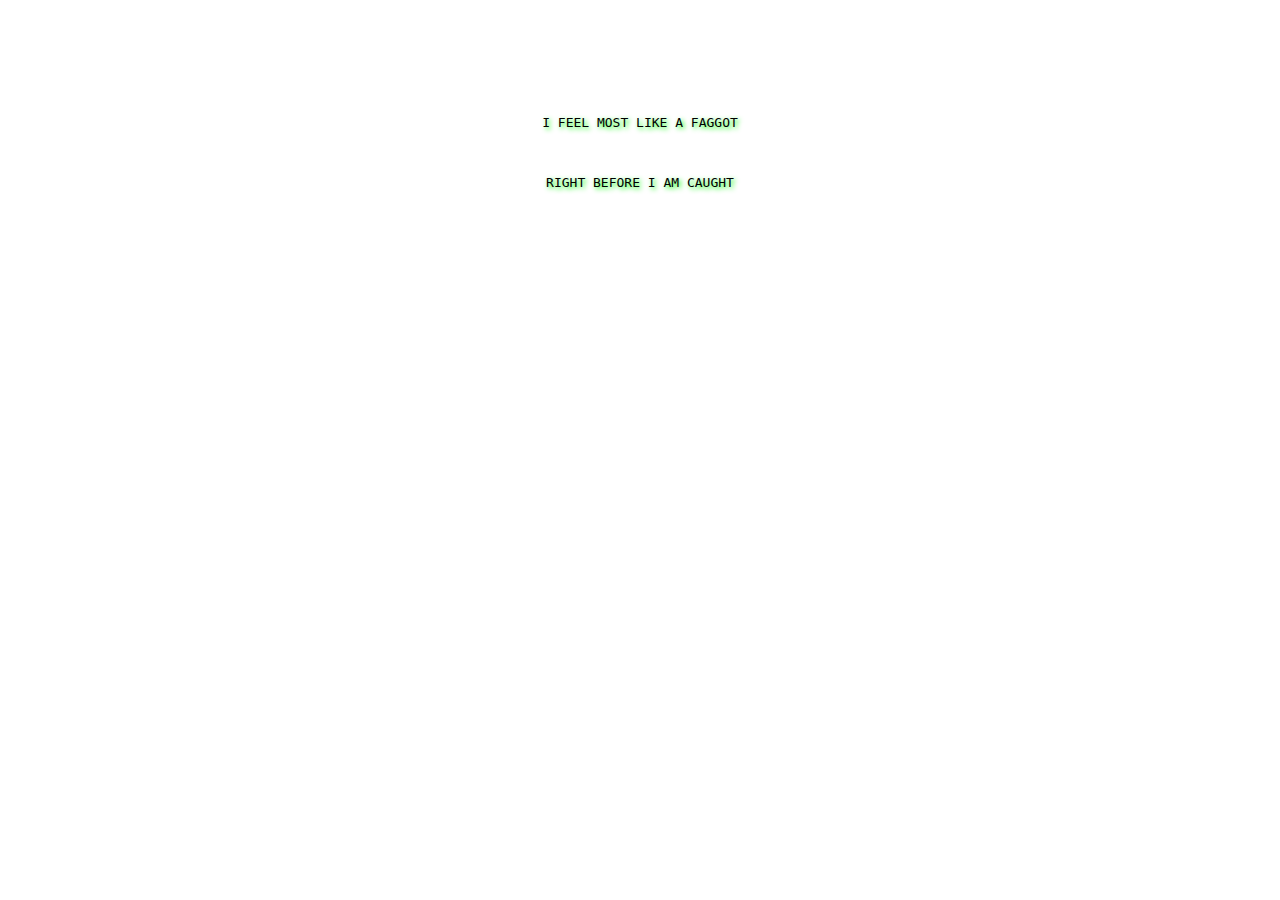
==== index.html @ c3e8661b "Update index.html" ====
<!DOCTYPE html> 
<html lang="en" dir="ltr">
<head>
<meta charset="UTF-8" />

 <link rel="stylesheet" type="text/css" href="main.css" />

<style>

 html, body {
  background-color: white;
 margin-top: 5%;
  margin-left: 10%;
  margin-right: 10%;
  font-size: 1em;
}
</style>
 <title>
  TRENDGENDER
 </title>
</head> 
<body>
<center>
 <p><a href="https://trendgender.neocities.org">I FEEL MOST LIKE A FAGGOT</a></p>
 <br>
 <p><a href="https://tiny.cc/acab">RIGHT BEFORE I AM CAUGHT</a></p>
</center>
 </body>
 </html>
---- main.css ----
html, body {
  background-color: white;
   line-height: 1.3em;
   font-family: monospace;
  color: black;
  text-decoration: none;
}

a {
  background-color: white;
  text-decoration: none;
  line-height: 1.3em;
  font-family: monospace;
  color: black;
}

a:visited {
  background-color: white;
  text-decoration: none;
  line-height: 1.3em;
  font-family: monospace;
  color: black;
}
a:hover {
   background-color: white;
  line-height: 1.3em;
   font-family: monospace;
  text-decoration: none;
  font-style: italic;
  color: black;
}

a:selected {
  background-color: white;
  line-height: 1.3em;
font-family: monospace;
   text-decoration: none;
  font-style: italic;
  color: black;
}

p {
  text-shadow: 2px 2px 5px lime;
}
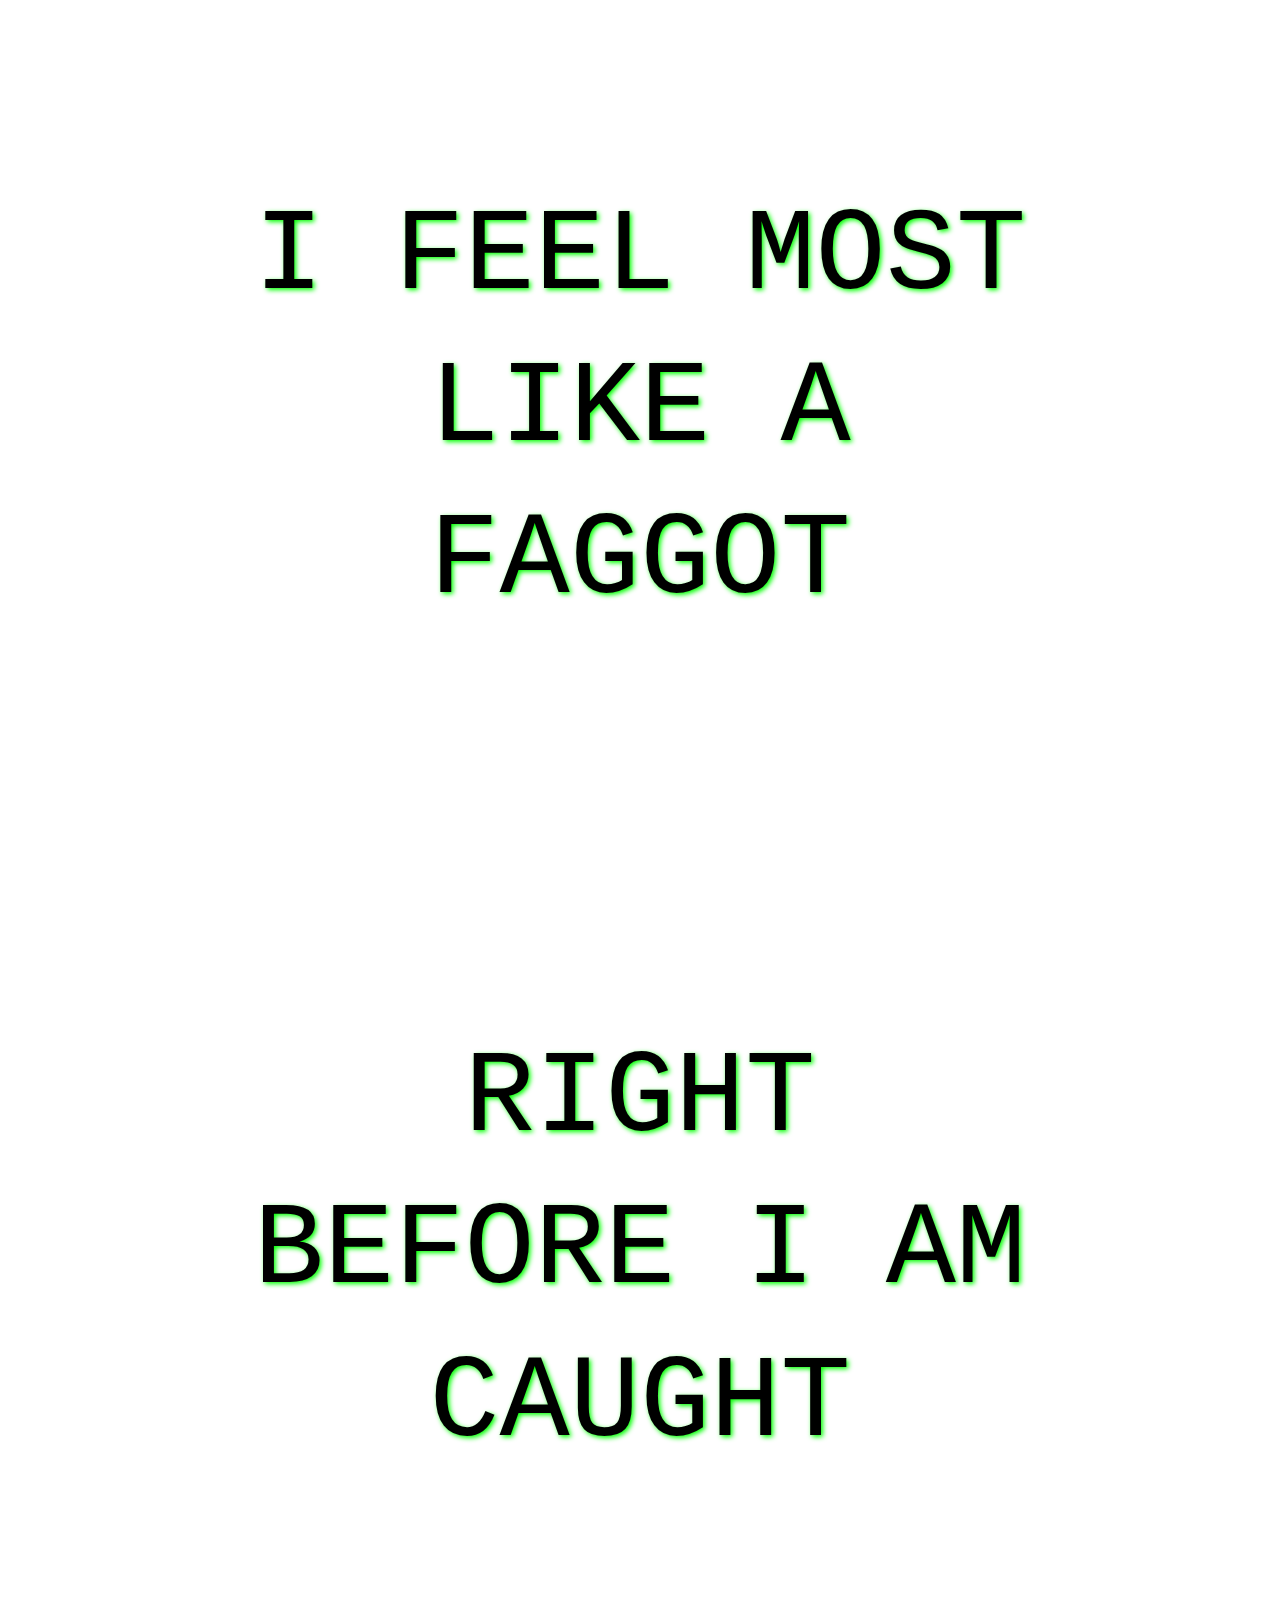
==== commit 2a1c50d2: "Update index.html" ====
--- a/index.html
+++ b/index.html
@@ -12,7 +12,7 @@
  margin-top: 5%;
   margin-left: 10%;
   margin-right: 10%;
-  font-size: 1em;
+  font-size: 3em;
 }
 </style>
  <title>
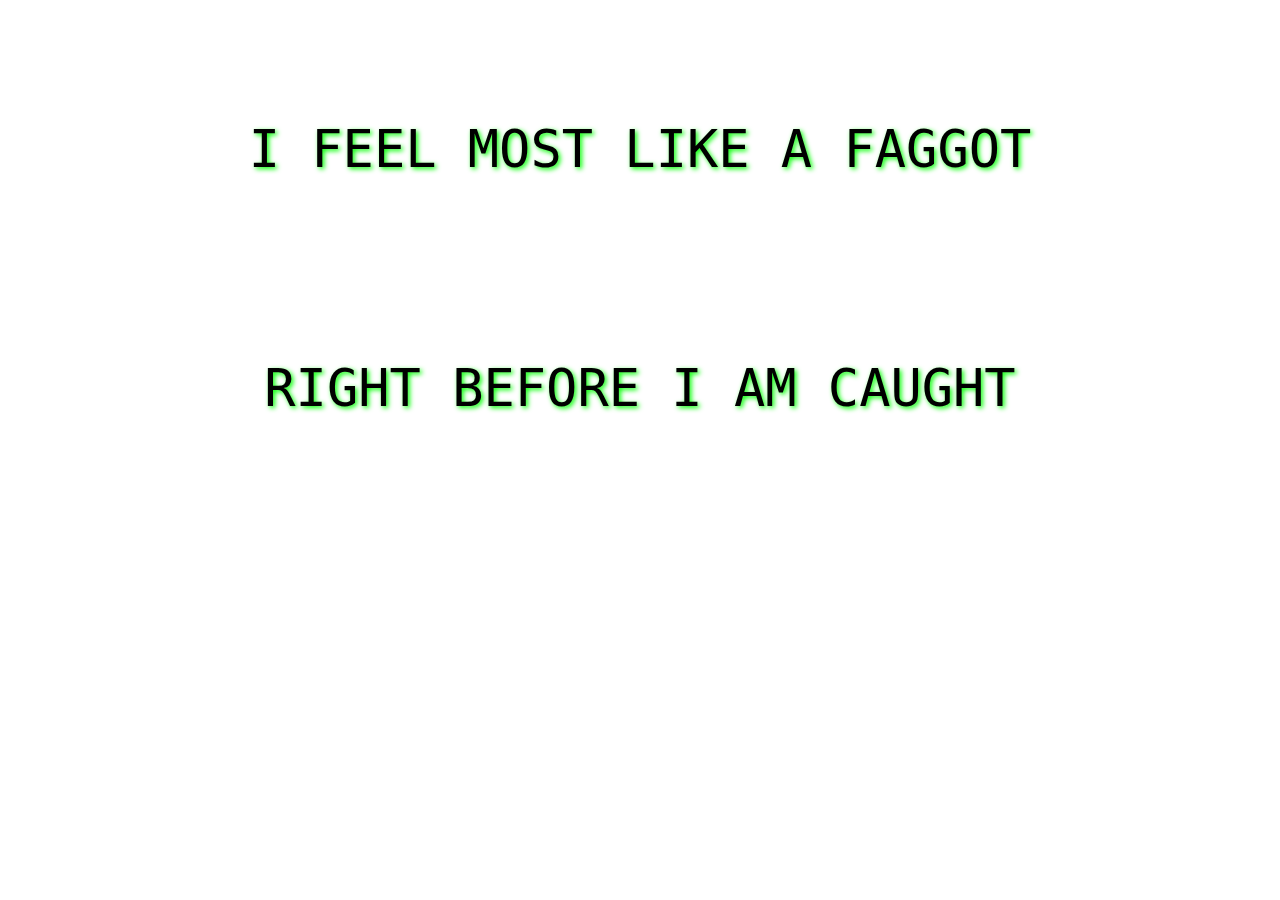
==== commit 65e6e828: "Update index.html" ====
--- a/index.html
+++ b/index.html
@@ -12,7 +12,7 @@
  margin-top: 5%;
   margin-left: 10%;
   margin-right: 10%;
-  font-size: 3em;
+  font-size: 2em;
 }
 </style>
  <title>
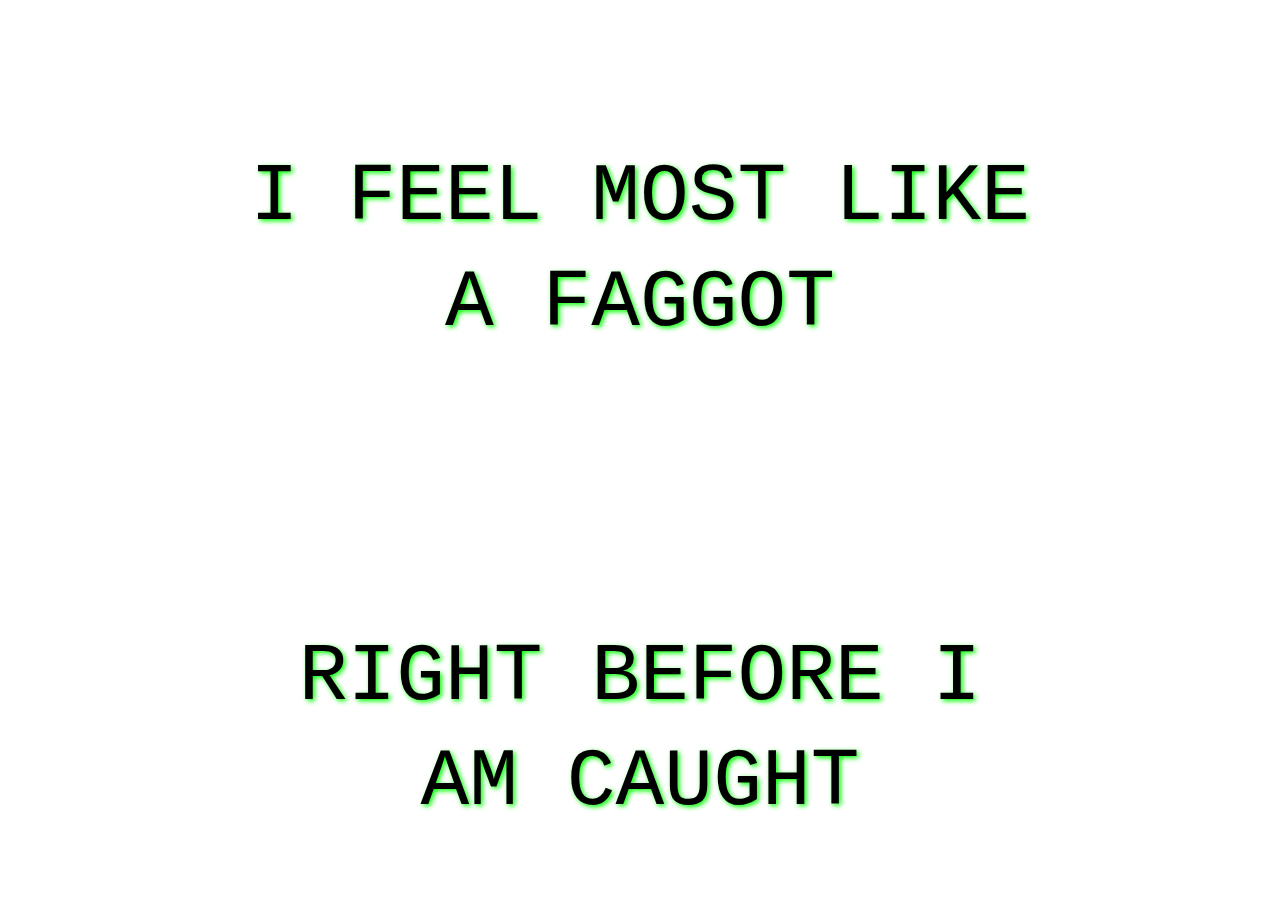
==== commit 614ad9f5: "Update index.html" ====
--- a/index.html
+++ b/index.html
@@ -12,7 +12,7 @@
  margin-top: 5%;
   margin-left: 10%;
   margin-right: 10%;
-  font-size: 2em;
+  font-size: 2.5em;
 }
 </style>
  <title>
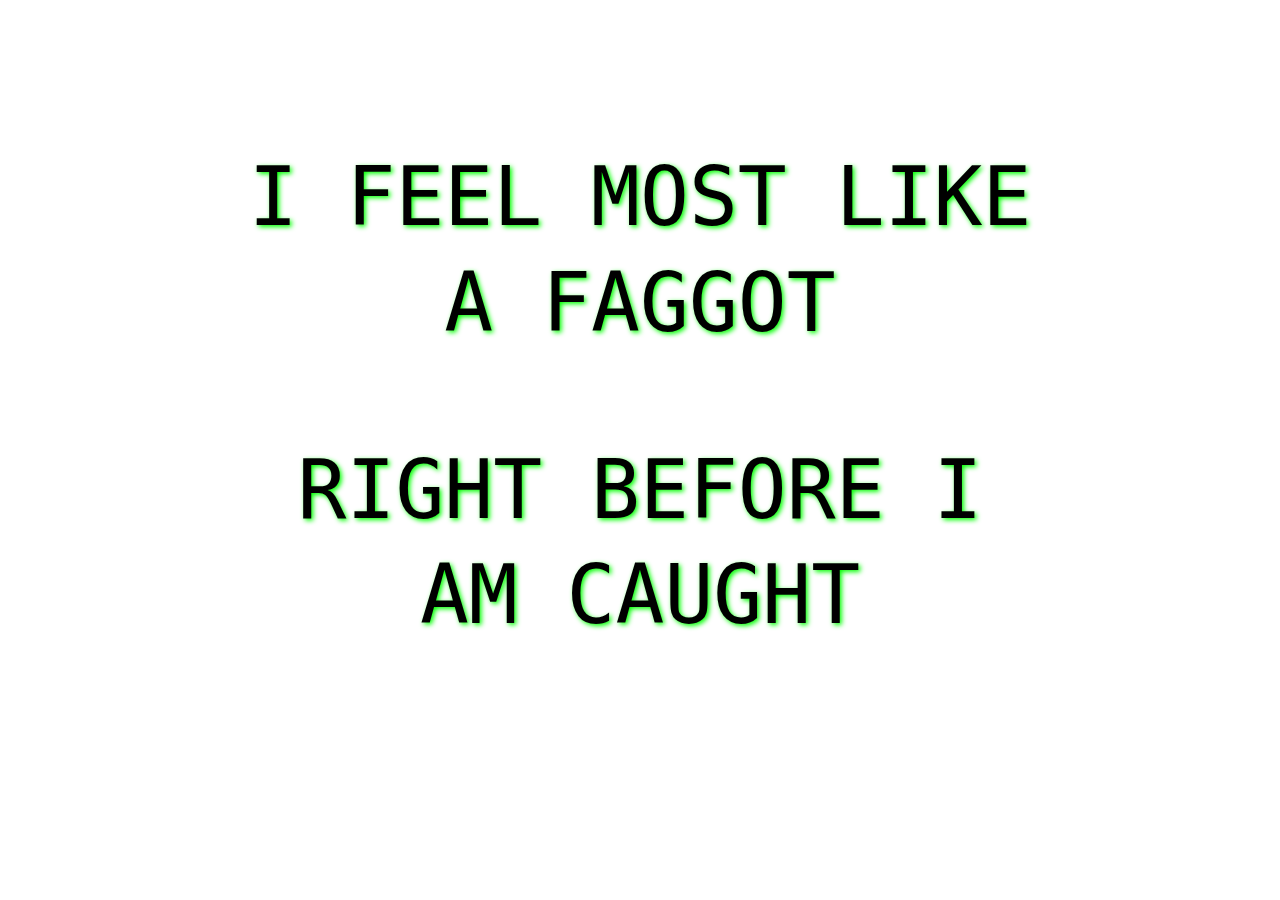
==== commit 25d0f3d0: "Update index.html" ====
--- a/index.html
+++ b/index.html
@@ -21,8 +21,7 @@
 </head> 
 <body>
 <center>
- <p><a href="https://trendgender.neocities.org">I FEEL MOST LIKE A FAGGOT</a></p>
- <br>
+ <p><a href="https://encryptid.neocities.org">I FEEL MOST LIKE A FAGGOT</a></p>
  <p><a href="https://tiny.cc/acab">RIGHT BEFORE I AM CAUGHT</a></p>
 </center>
  </body>
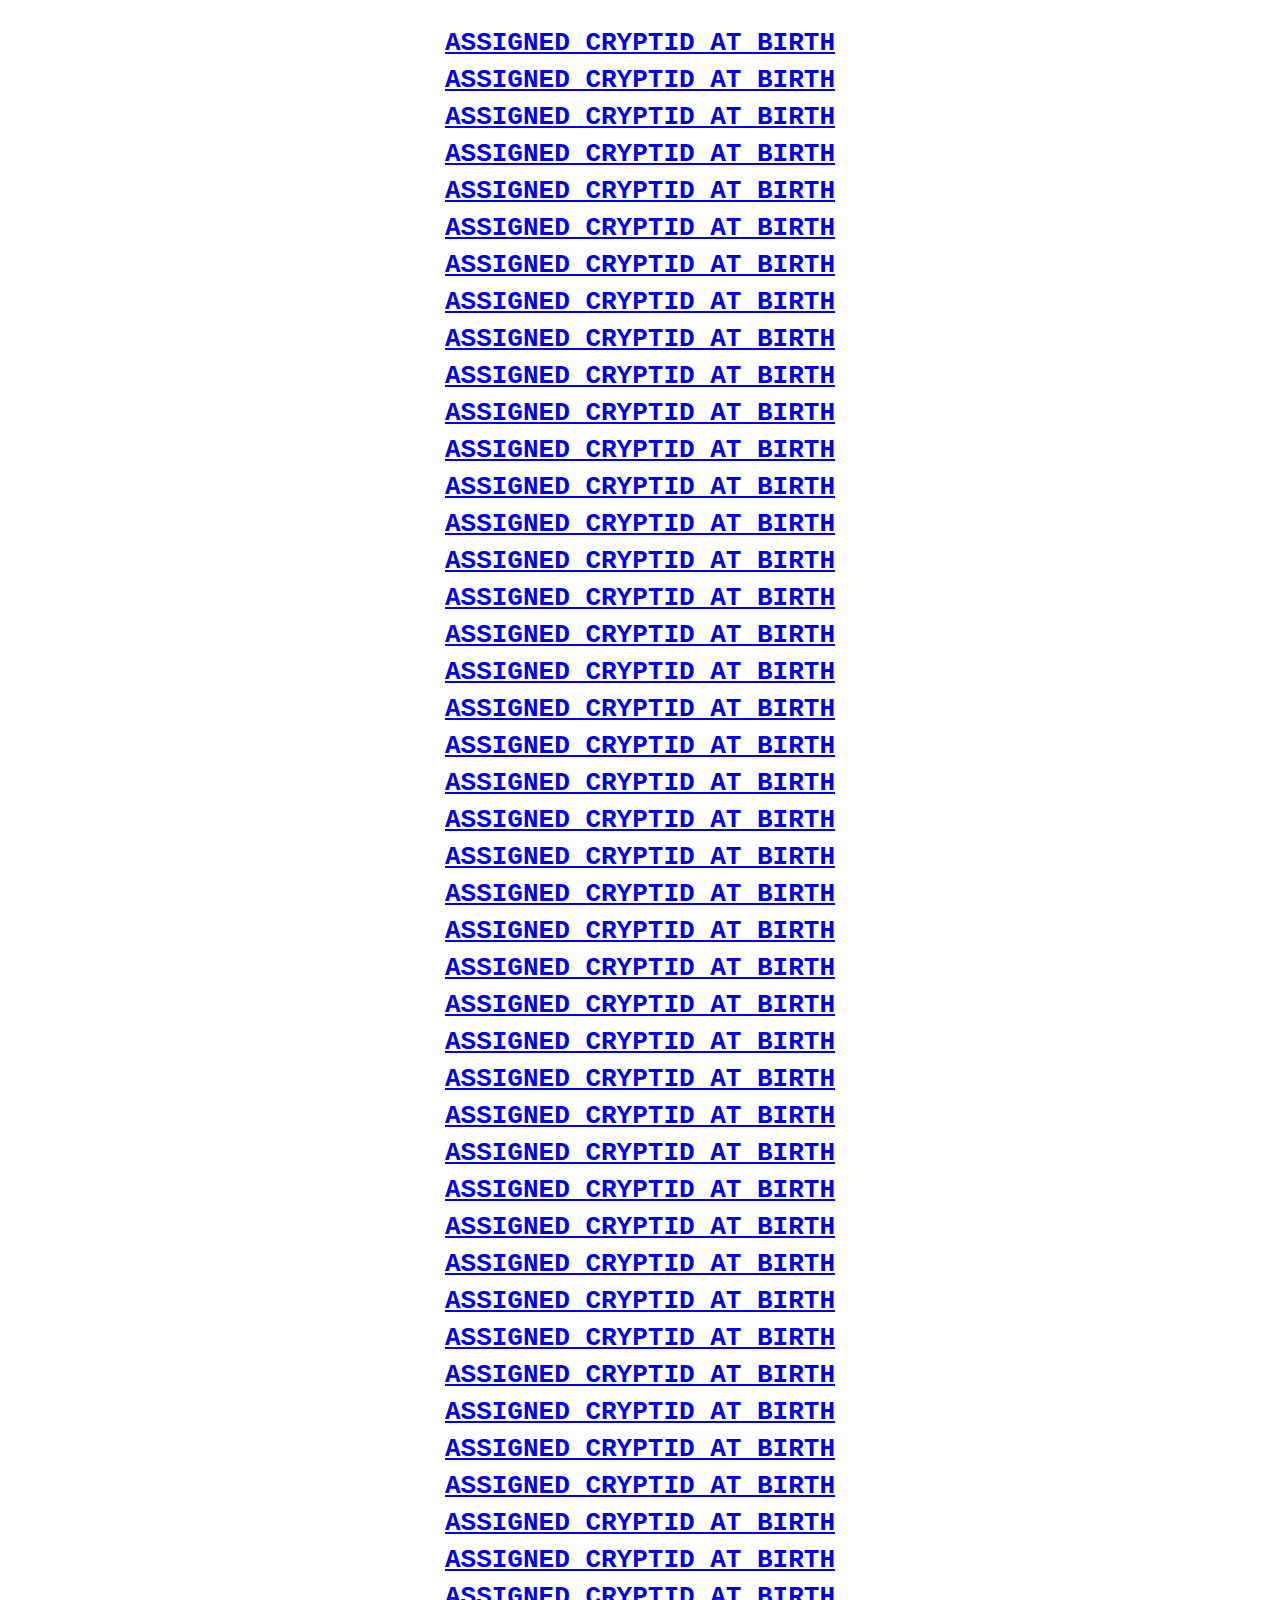
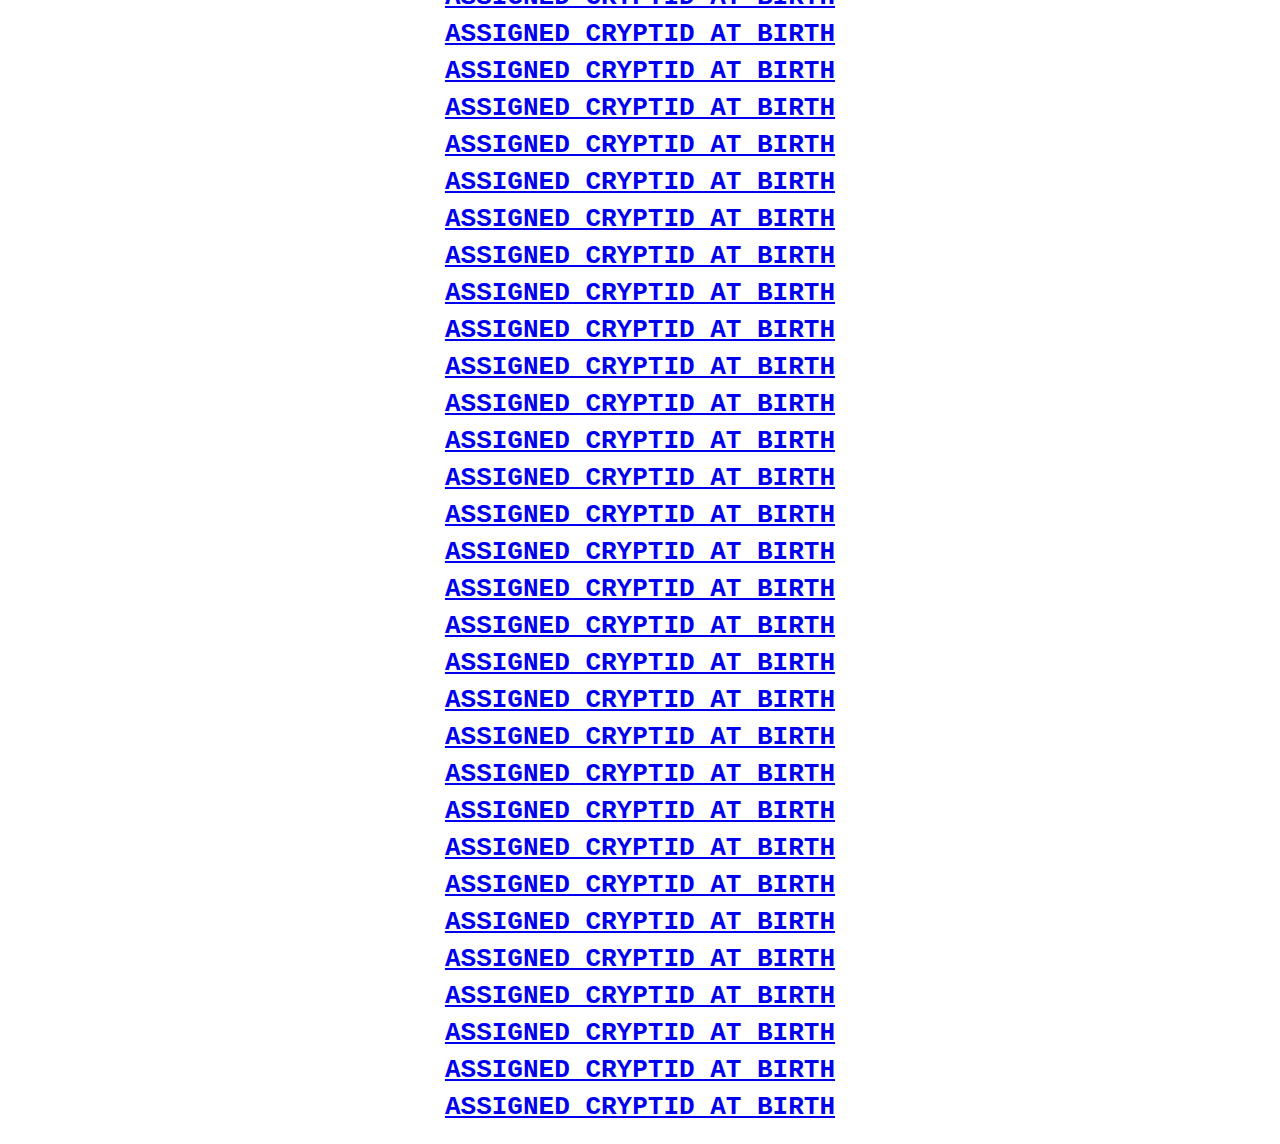
==== commit e3612d82: "Update index.html" ====
--- a/index.html
+++ b/index.html
@@ -2,27 +2,83 @@
 <html lang="en" dir="ltr">
 <head>
 <meta charset="UTF-8" />
-
- <link rel="stylesheet" type="text/css" href="main.css" />
-
-<style>
-
- html, body {
-  background-color: white;
- margin-top: 5%;
-  margin-left: 10%;
-  margin-right: 10%;
-  font-size: 2.5em;
-}
-</style>
- <title>
-  TRENDGENDER
- </title>
-</head> 
-<body>
-<center>
- <p><a href="https://encryptid.neocities.org">I FEEL MOST LIKE A FAGGOT</a></p>
- <p><a href="https://tiny.cc/acab">RIGHT BEFORE I AM CAUGHT</a></p>
-</center>
+</head>
+ <body>
+  <center><h1><font face="monospace"><a href="https://tiny.cc/acab">
+ASSIGNED CRYPTID AT BIRTH
+<br>ASSIGNED CRYPTID AT BIRTH
+<br>ASSIGNED CRYPTID AT BIRTH
+<br>ASSIGNED CRYPTID AT BIRTH
+<br>ASSIGNED CRYPTID AT BIRTH
+<br>ASSIGNED CRYPTID AT BIRTH
+<br>ASSIGNED CRYPTID AT BIRTH
+<br>ASSIGNED CRYPTID AT BIRTH
+<br>ASSIGNED CRYPTID AT BIRTH
+<br>ASSIGNED CRYPTID AT BIRTH
+<br>ASSIGNED CRYPTID AT BIRTH
+<br>ASSIGNED CRYPTID AT BIRTH
+<br>ASSIGNED CRYPTID AT BIRTH
+<br>ASSIGNED CRYPTID AT BIRTH
+<br>ASSIGNED CRYPTID AT BIRTH
+<br>ASSIGNED CRYPTID AT BIRTH
+<br>ASSIGNED CRYPTID AT BIRTH
+<br>ASSIGNED CRYPTID AT BIRTH
+<br>ASSIGNED CRYPTID AT BIRTH
+<br>ASSIGNED CRYPTID AT BIRTH
+<br>ASSIGNED CRYPTID AT BIRTH
+<br>ASSIGNED CRYPTID AT BIRTH
+<br>ASSIGNED CRYPTID AT BIRTH
+<br>ASSIGNED CRYPTID AT BIRTH
+<br>ASSIGNED CRYPTID AT BIRTH
+<br>ASSIGNED CRYPTID AT BIRTH
+<br>ASSIGNED CRYPTID AT BIRTH
+<br>ASSIGNED CRYPTID AT BIRTH
+<br>ASSIGNED CRYPTID AT BIRTH
+<br>ASSIGNED CRYPTID AT BIRTH
+<br>ASSIGNED CRYPTID AT BIRTH
+<br>ASSIGNED CRYPTID AT BIRTH
+<br>ASSIGNED CRYPTID AT BIRTH
+<br>ASSIGNED CRYPTID AT BIRTH
+<br>ASSIGNED CRYPTID AT BIRTH
+<br>ASSIGNED CRYPTID AT BIRTH
+<br>ASSIGNED CRYPTID AT BIRTH
+<br>ASSIGNED CRYPTID AT BIRTH
+<br>ASSIGNED CRYPTID AT BIRTH
+<br>ASSIGNED CRYPTID AT BIRTH
+<br>ASSIGNED CRYPTID AT BIRTH
+<br>ASSIGNED CRYPTID AT BIRTH
+<br>ASSIGNED CRYPTID AT BIRTH
+<br>ASSIGNED CRYPTID AT BIRTH
+<br>ASSIGNED CRYPTID AT BIRTH
+<br>ASSIGNED CRYPTID AT BIRTH
+<br>ASSIGNED CRYPTID AT BIRTH
+<br>ASSIGNED CRYPTID AT BIRTH
+<br>ASSIGNED CRYPTID AT BIRTH
+<br>ASSIGNED CRYPTID AT BIRTH
+<br>ASSIGNED CRYPTID AT BIRTH
+<br>ASSIGNED CRYPTID AT BIRTH
+<br>ASSIGNED CRYPTID AT BIRTH
+<br>ASSIGNED CRYPTID AT BIRTH
+<br>ASSIGNED CRYPTID AT BIRTH
+<br>ASSIGNED CRYPTID AT BIRTH
+<br>ASSIGNED CRYPTID AT BIRTH
+<br>ASSIGNED CRYPTID AT BIRTH
+<br>ASSIGNED CRYPTID AT BIRTH
+<br>ASSIGNED CRYPTID AT BIRTH
+<br>ASSIGNED CRYPTID AT BIRTH
+<br>ASSIGNED CRYPTID AT BIRTH
+<br>ASSIGNED CRYPTID AT BIRTH
+<br>ASSIGNED CRYPTID AT BIRTH
+<br>ASSIGNED CRYPTID AT BIRTH
+<br>ASSIGNED CRYPTID AT BIRTH
+<br>ASSIGNED CRYPTID AT BIRTH
+<br>ASSIGNED CRYPTID AT BIRTH
+<br>ASSIGNED CRYPTID AT BIRTH
+<br>ASSIGNED CRYPTID AT BIRTH
+<br>ASSIGNED CRYPTID AT BIRTH
+<br>ASSIGNED CRYPTID AT BIRTH
+<br>ASSIGNED CRYPTID AT BIRTH
+</a></font></center></h1>
+ </center>
  </body>
  </html>
